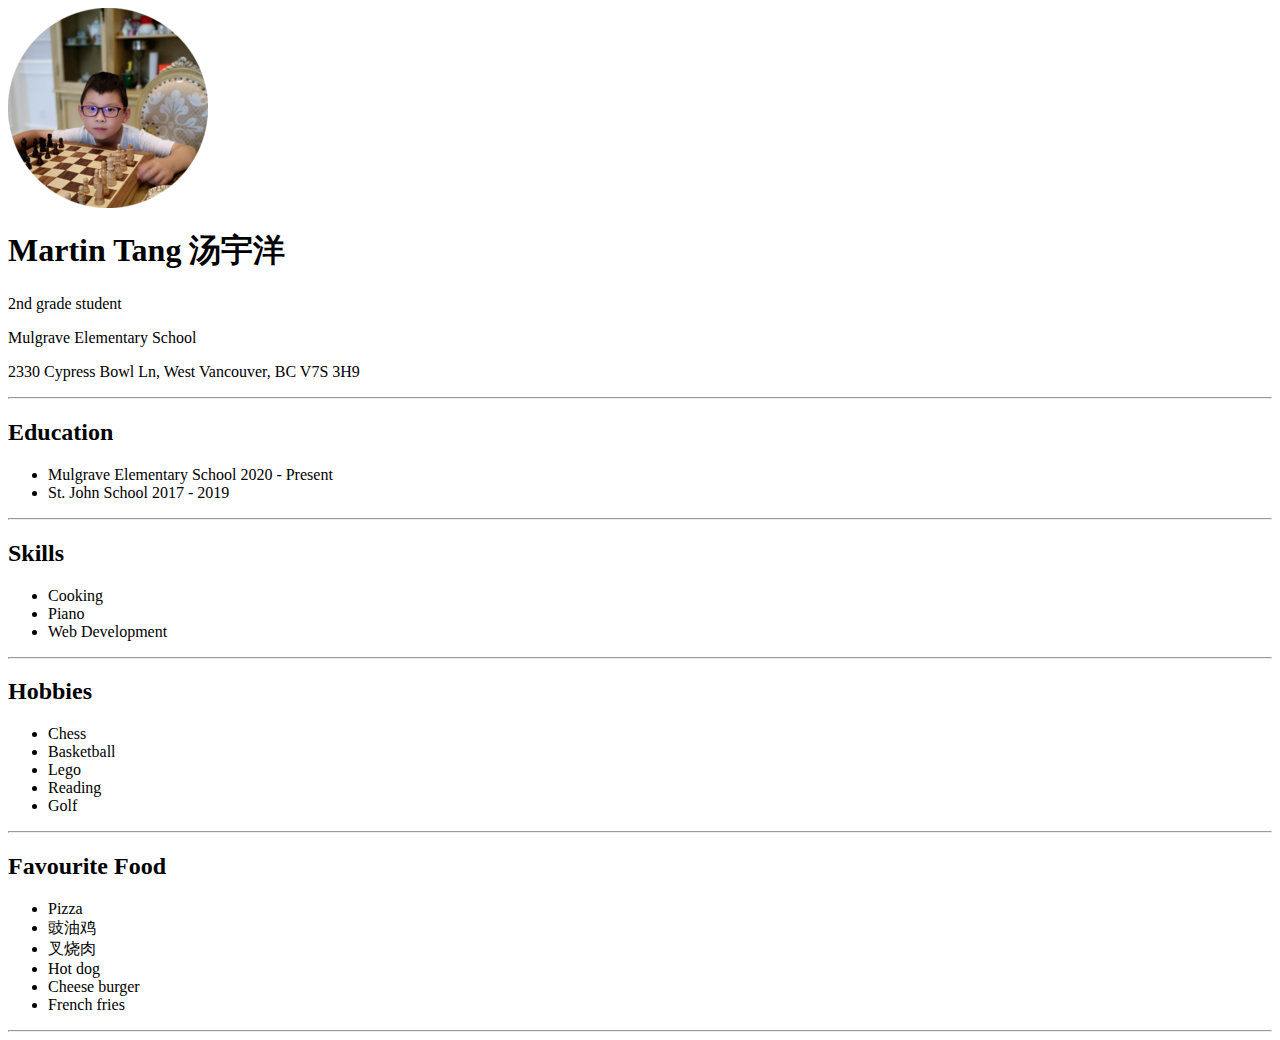
==== index.html @ cc9c3560 "Add files via upload" ====
<html lang="en">
<head>
    <meta charset="UTF-8">
    <meta http-equiv="X-UA-Compatible" content="IE=edge">
    <meta name="viewport" content="width=device-width, initial-scale=1.0">
    <title>Martin's First Website</title>
</head>
<body>
   <img src="martin.png"alt="Martin">
   <h1>Martin Tang 汤宇洋</h1>
  
   <p>2nd grade student</p>
   <p>Mulgrave Elementary School</p>
   <p>2330 Cypress Bowl Ln, West Vancouver, BC V7S 3H9</p>
 <hr>

 <h2>Education</h2>
 <ul>
    <li>Mulgrave Elementary School 2020 - Present </li>
    <li>St. John School 2017 - 2019</li>
 </ul>
<hr>

<h2>Skills</h2>
<ul>
   <li>Cooking</li>
   <li>Piano</li>
   <li>Web Development</li>

</ul>
<hr>

<h2>Hobbies</h2>
<ul>
   <li>Chess</li>
   <li>Basketball</li>
   <li>Lego</li>
   <li>Reading</li>
   <li>Golf</li>  
</ul>
<hr>
<h2>Favourite Food</h2>
<ul>
   <li>Pizza</li>
   <li>豉油鸡</li>
   <li>叉烧肉</li>
   <li>Hot dog</li>
   <li>Cheese burger</li>
   <li>French fries</li>
</ul>
<hr>
</body> 
</html>
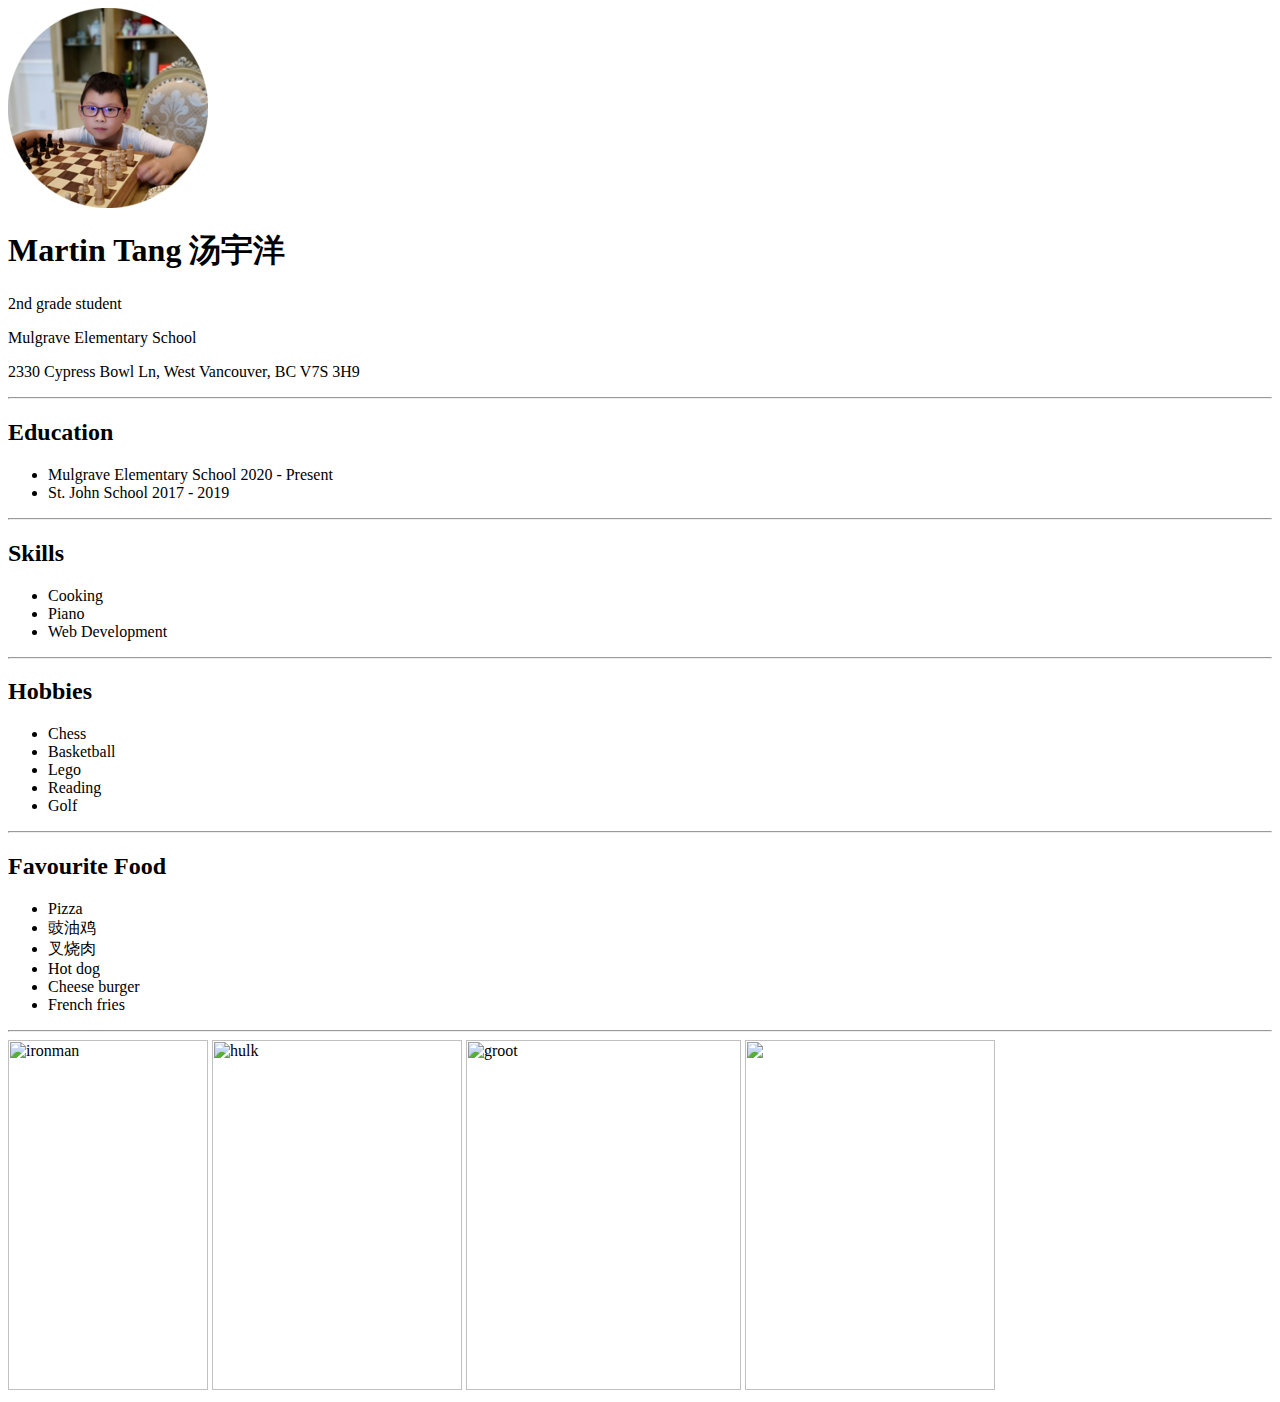
==== commit 8d97d054: "Add files via upload" ====
--- a/index.html
+++ b/index.html
@@ -49,5 +49,9 @@
    <li>French fries</li>
 </ul>
 <hr>
+<img src="https://static.wikia.nocookie.net/deathbattlefanon/images/b/b7/Epic_Iron_Man.png/revision/latest?cb=20150404070629" width="200" height="350" alt="ironman">
+<img src="https://www.nicepng.com/png/detail/3-33401_animated-hulk-png-free-download-avengers-ultron-revolution.png" width="250" height="350" alt="hulk">
+<img src="https://www.pngitem.com/pimgs/m/122-1223978_transparent-10-groot-png-images-collection-baby-groot.png" width= "275" height="350" alt="groot">
+<img src="https://www.nicepng.com/png/detail/6-68904_marvel-vision-png-photo-avengers-2-vision-1.png" width="250" height="350" alt="">
 </body> 
 </html>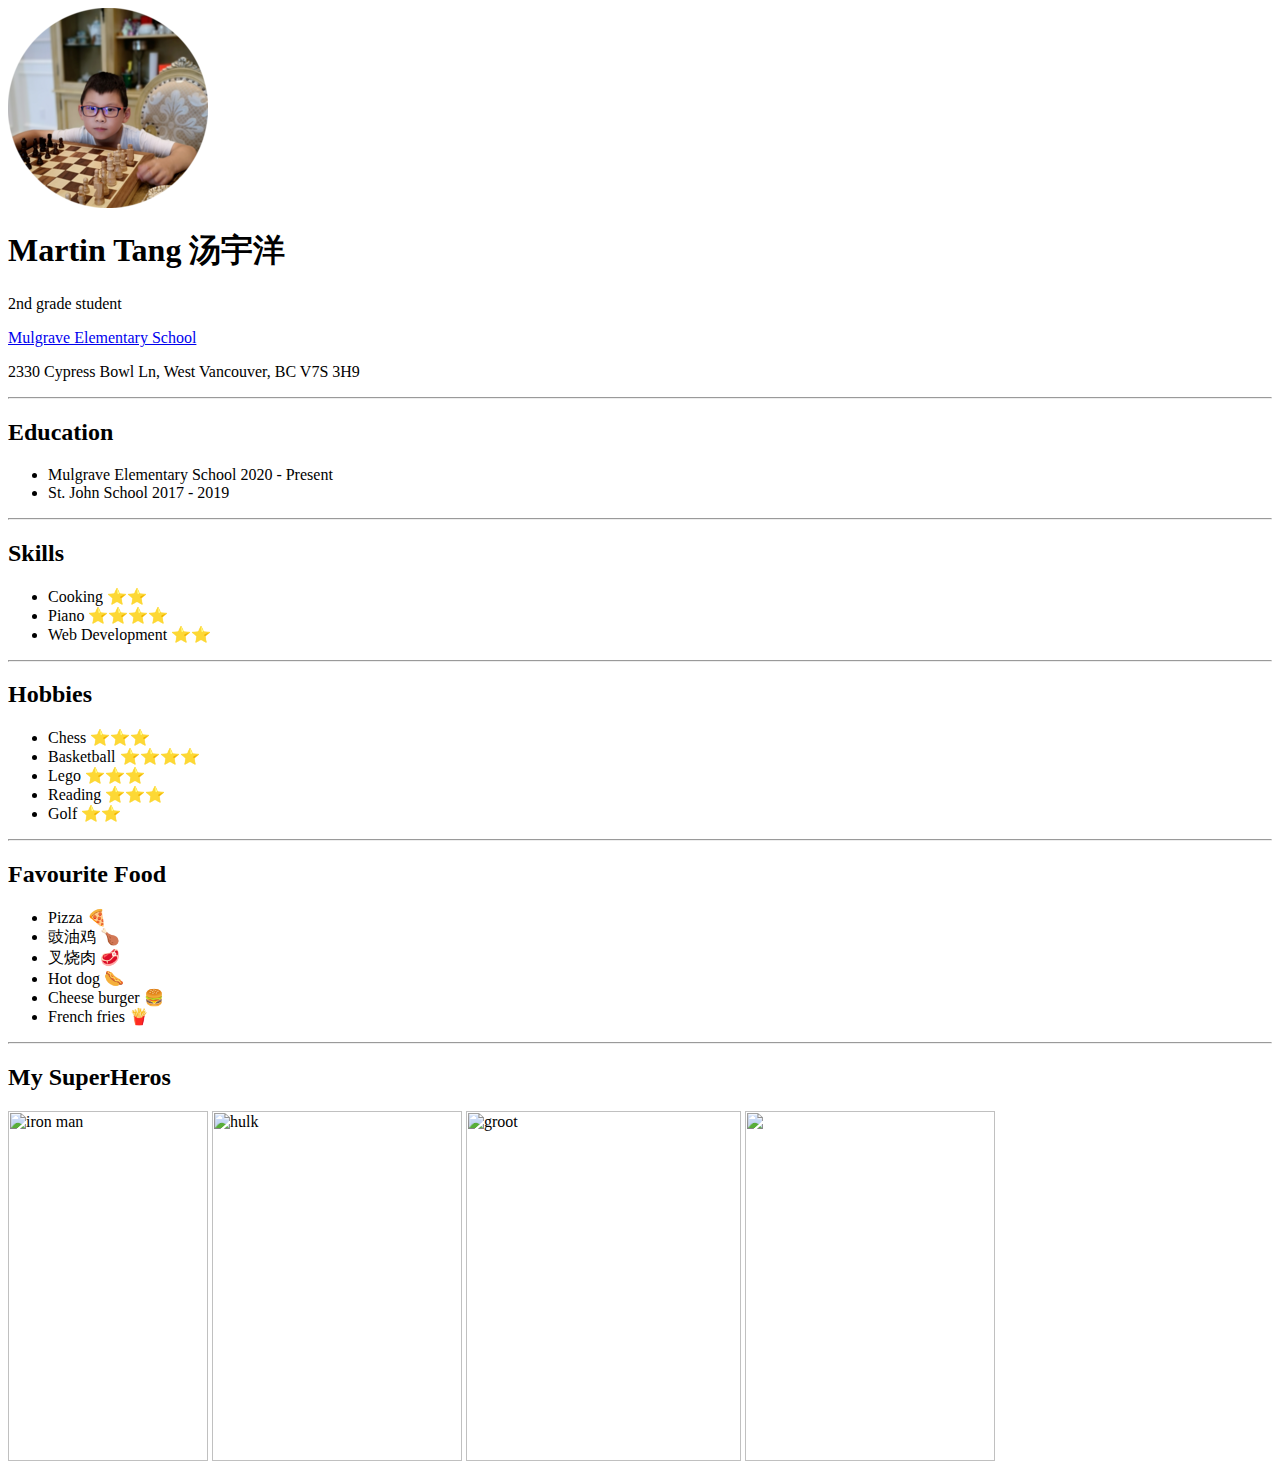
==== commit 7789d2fb: "Add files via upload" ====
--- a/index.html
+++ b/index.html
@@ -10,7 +10,8 @@
    <h1>Martin Tang 汤宇洋</h1>
   
    <p>2nd grade student</p>
-   <p>Mulgrave Elementary School</p>
+   
+   <a href="https://www.mulgrave.com/">Mulgrave Elementary School</a>
    <p>2330 Cypress Bowl Ln, West Vancouver, BC V7S 3H9</p>
  <hr>
 
@@ -23,33 +24,34 @@
 
 <h2>Skills</h2>
 <ul>
-   <li>Cooking</li>
-   <li>Piano</li>
-   <li>Web Development</li>
+   <li>Cooking ⭐️⭐️</li>
+   <li>Piano ⭐️⭐️⭐️⭐️</li>
+   <li>Web Development ⭐️⭐️</li>
 
 </ul>
 <hr>
 
 <h2>Hobbies</h2>
 <ul>
-   <li>Chess</li>
-   <li>Basketball</li>
-   <li>Lego</li>
-   <li>Reading</li>
-   <li>Golf</li>  
+   <li>Chess ⭐️⭐️⭐️</li>
+   <li>Basketball ⭐️⭐️⭐️⭐️</li>
+   <li>Lego ⭐️⭐️⭐️</li>
+   <li>Reading ⭐️⭐️⭐️</li>
+   <li>Golf ⭐️⭐️</li>  
 </ul>
 <hr>
 <h2>Favourite Food</h2>
 <ul>
-   <li>Pizza</li>
-   <li>豉油鸡</li>
-   <li>叉烧肉</li>
-   <li>Hot dog</li>
-   <li>Cheese burger</li>
-   <li>French fries</li>
+   <li>Pizza 🍕</li>
+   <li>豉油鸡 🍗</li>
+   <li>叉烧肉 🥩</li>
+   <li>Hot dog 🌭</li>
+   <li>Cheese burger 🍔</li>
+   <li>French fries  🍟</li>
 </ul>
 <hr>
-<img src="https://static.wikia.nocookie.net/deathbattlefanon/images/b/b7/Epic_Iron_Man.png/revision/latest?cb=20150404070629" width="200" height="350" alt="ironman">
+<h2>My SuperHeros</h2>
+<img src="https://static.comicvine.com/uploads/original/11133/111335995/6932890-0758240015-dc5bg.png" width="200" height="350" alt="iron man">
 <img src="https://www.nicepng.com/png/detail/3-33401_animated-hulk-png-free-download-avengers-ultron-revolution.png" width="250" height="350" alt="hulk">
 <img src="https://www.pngitem.com/pimgs/m/122-1223978_transparent-10-groot-png-images-collection-baby-groot.png" width= "275" height="350" alt="groot">
 <img src="https://www.nicepng.com/png/detail/6-68904_marvel-vision-png-photo-avengers-2-vision-1.png" width="250" height="350" alt="">
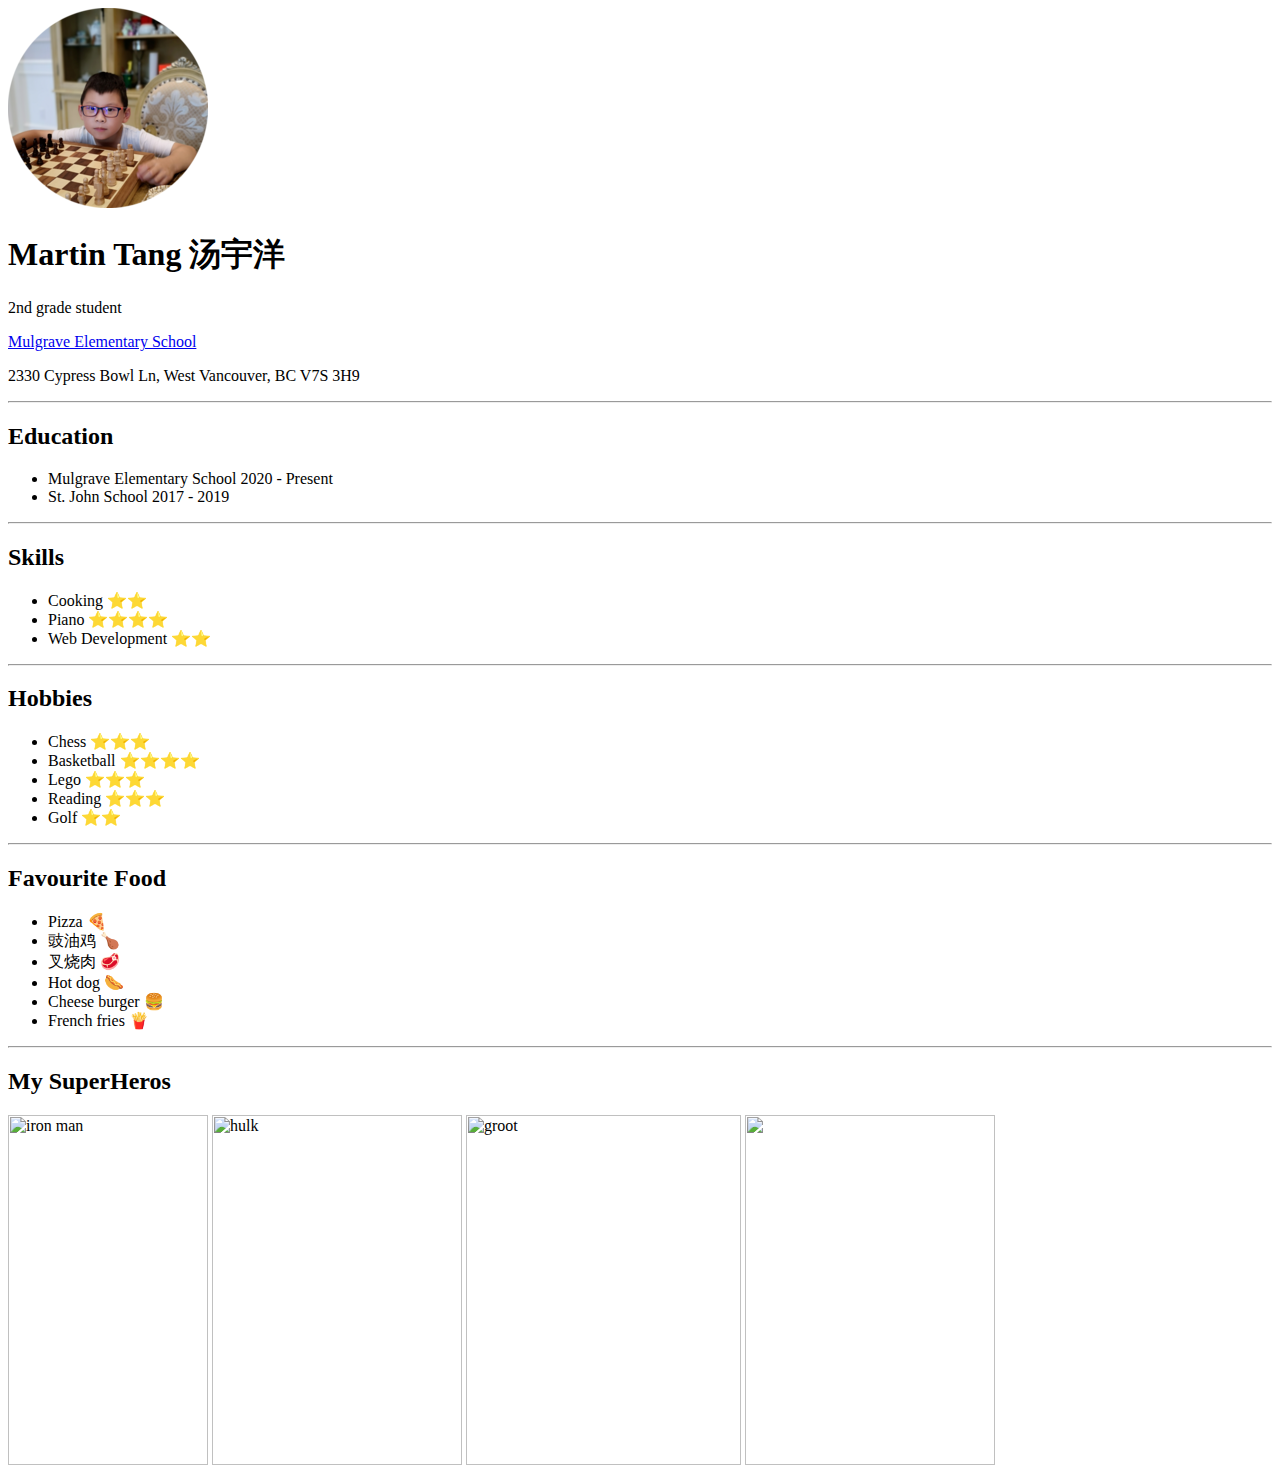
==== commit 5215e1bc: "Add files via upload" ====
--- a/index.html
+++ b/index.html
@@ -7,6 +7,8 @@
 </head>
 <body>
    <img src="martin.png"alt="Martin">
+   <iframe src="https://free.timeanddate.com/clock/i7yurrfk/n256/szw110/szh110/hoc09f/hbw0/hfc09f/cf100/hnce1ead6/fas30/fdi66/mqc000/mql15/mqw4/mqd98/mhc000/mhl15/mhw4/mhd98/mmc000/mml10/mmw1/mmd98/hhs2/hms2/hsv0" frameborder="0" width="110" height="110"></iframe>
+
    <h1>Martin Tang 汤宇洋</h1>
   
    <p>2nd grade student</p>
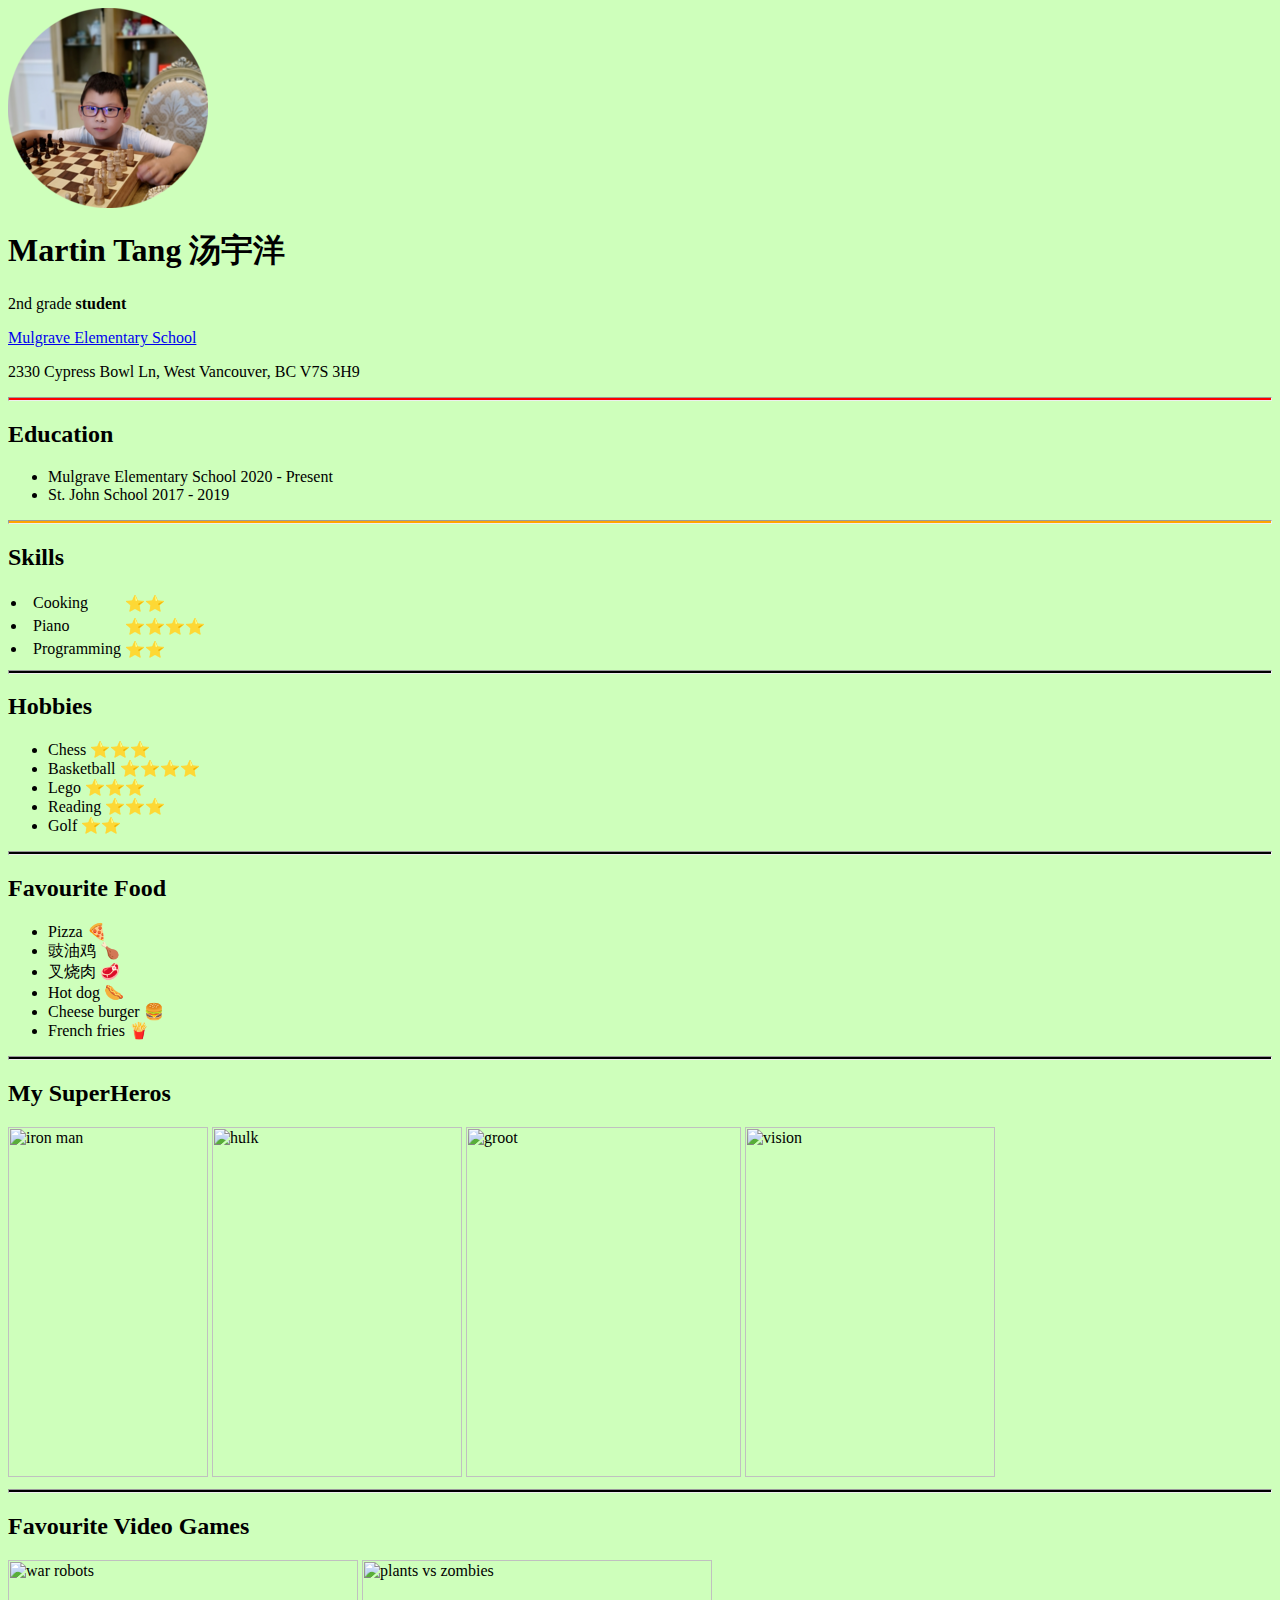
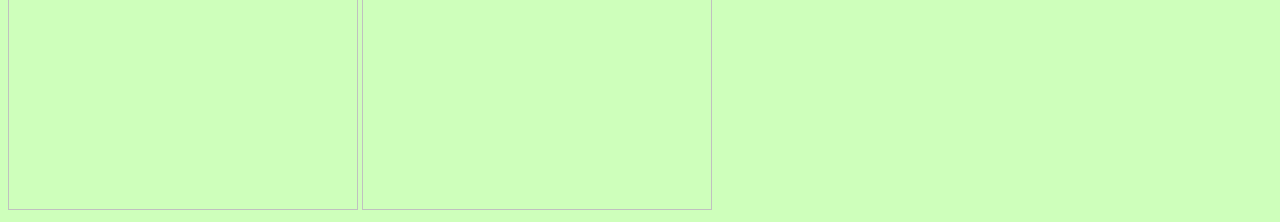
==== commit f3d6444f: "Add files via upload" ====
--- a/index.html
+++ b/index.html
@@ -3,34 +3,48 @@
     <meta charset="UTF-8">
     <meta http-equiv="X-UA-Compatible" content="IE=edge">
     <meta name="viewport" content="width=device-width, initial-scale=1.0">
+    <link rel="stylesheet" href="style.css">
     <title>Martin's First Website</title>
 </head>
 <body>
    <img src="martin.png"alt="Martin">
-   <iframe src="https://free.timeanddate.com/clock/i7yurrfk/n256/szw110/szh110/hoc09f/hbw0/hfc09f/cf100/hnce1ead6/fas30/fdi66/mqc000/mql15/mqw4/mqd98/mhc000/mhl15/mhw4/mhd98/mmc000/mml10/mmw1/mmd98/hhs2/hms2/hsv0" frameborder="0" width="110" height="110"></iframe>
 
    <h1>Martin Tang 汤宇洋</h1>
   
-   <p>2nd grade student</p>
+   <p>2nd grade <strong>student</strong> </p>
+
    
    <a href="https://www.mulgrave.com/">Mulgrave Elementary School</a>
    <p>2330 Cypress Bowl Ln, West Vancouver, BC V7S 3H9</p>
- <hr>
+ <hr id="first-hr">
 
  <h2>Education</h2>
  <ul>
     <li>Mulgrave Elementary School 2020 - Present </li>
     <li>St. John School 2017 - 2019</li>
  </ul>
-<hr>
+<hr id="second-hr">
 
 <h2>Skills</h2>
-<ul>
-   <li>Cooking ⭐️⭐️</li>
-   <li>Piano ⭐️⭐️⭐️⭐️</li>
-   <li>Web Development ⭐️⭐️</li>
 
-</ul>
+      <table>
+         <tr>
+            <td><li>Cooking</li> </td>
+            <td>⭐️⭐️</td>
+         </tr>
+        
+         <tr>
+            <td><li>Piano</li></td>
+            <td>⭐️⭐️⭐️⭐️</td>
+         </tr>
+
+         <tr>
+            <td><li>Programming</li></td>
+            <td>⭐️⭐️</td>
+         </tr>
+        
+      </table>
+   
 <hr>
 
 <h2>Hobbies</h2>
@@ -56,6 +70,10 @@
 <img src="https://static.comicvine.com/uploads/original/11133/111335995/6932890-0758240015-dc5bg.png" width="200" height="350" alt="iron man">
 <img src="https://www.nicepng.com/png/detail/3-33401_animated-hulk-png-free-download-avengers-ultron-revolution.png" width="250" height="350" alt="hulk">
 <img src="https://www.pngitem.com/pimgs/m/122-1223978_transparent-10-groot-png-images-collection-baby-groot.png" width= "275" height="350" alt="groot">
-<img src="https://www.nicepng.com/png/detail/6-68904_marvel-vision-png-photo-avengers-2-vision-1.png" width="250" height="350" alt="">
+<img src="https://www.nicepng.com/png/detail/6-68904_marvel-vision-png-photo-avengers-2-vision-1.png" width="250" height="350" alt="vision">
+<hr>
+<h2>Favourite Video Games</h2>
+<img src="https://is3-ssl.mzstatic.com/image/thumb/PurpleVideo115/v4/06/31/94/063194d5-7853-7da5-8c27-79bbde8820c2/Job1de1dece-9b1d-4d72-ad15-30f094aacf2d-116728715-PreviewImage_preview_image_nonvideo_sdr-Time1625569672528.png/800x450bb.png" width="350" height="250" alt="war robots">
+<img src="https://images.saymedia-content.com/.image/t_share/MTc0Mzg2MzQzMzMyNjg1NDQ2/plants-vs-zombies-which-plant-are-you.jpg" height="250" width="350" alt="plants vs zombies">
 </body> 
-</html>+</html>
--- a/style.css
+++ b/style.css
@@ -0,0 +1,16 @@
+body{
+    background-color: CEFFBB;
+}
+
+hr{
+    height: 2px;
+    background-color: black;
+}
+
+#first-hr{
+    height: 2px;
+    background-color: red;
+}
+#second-hr{
+    background-color: orange;
+}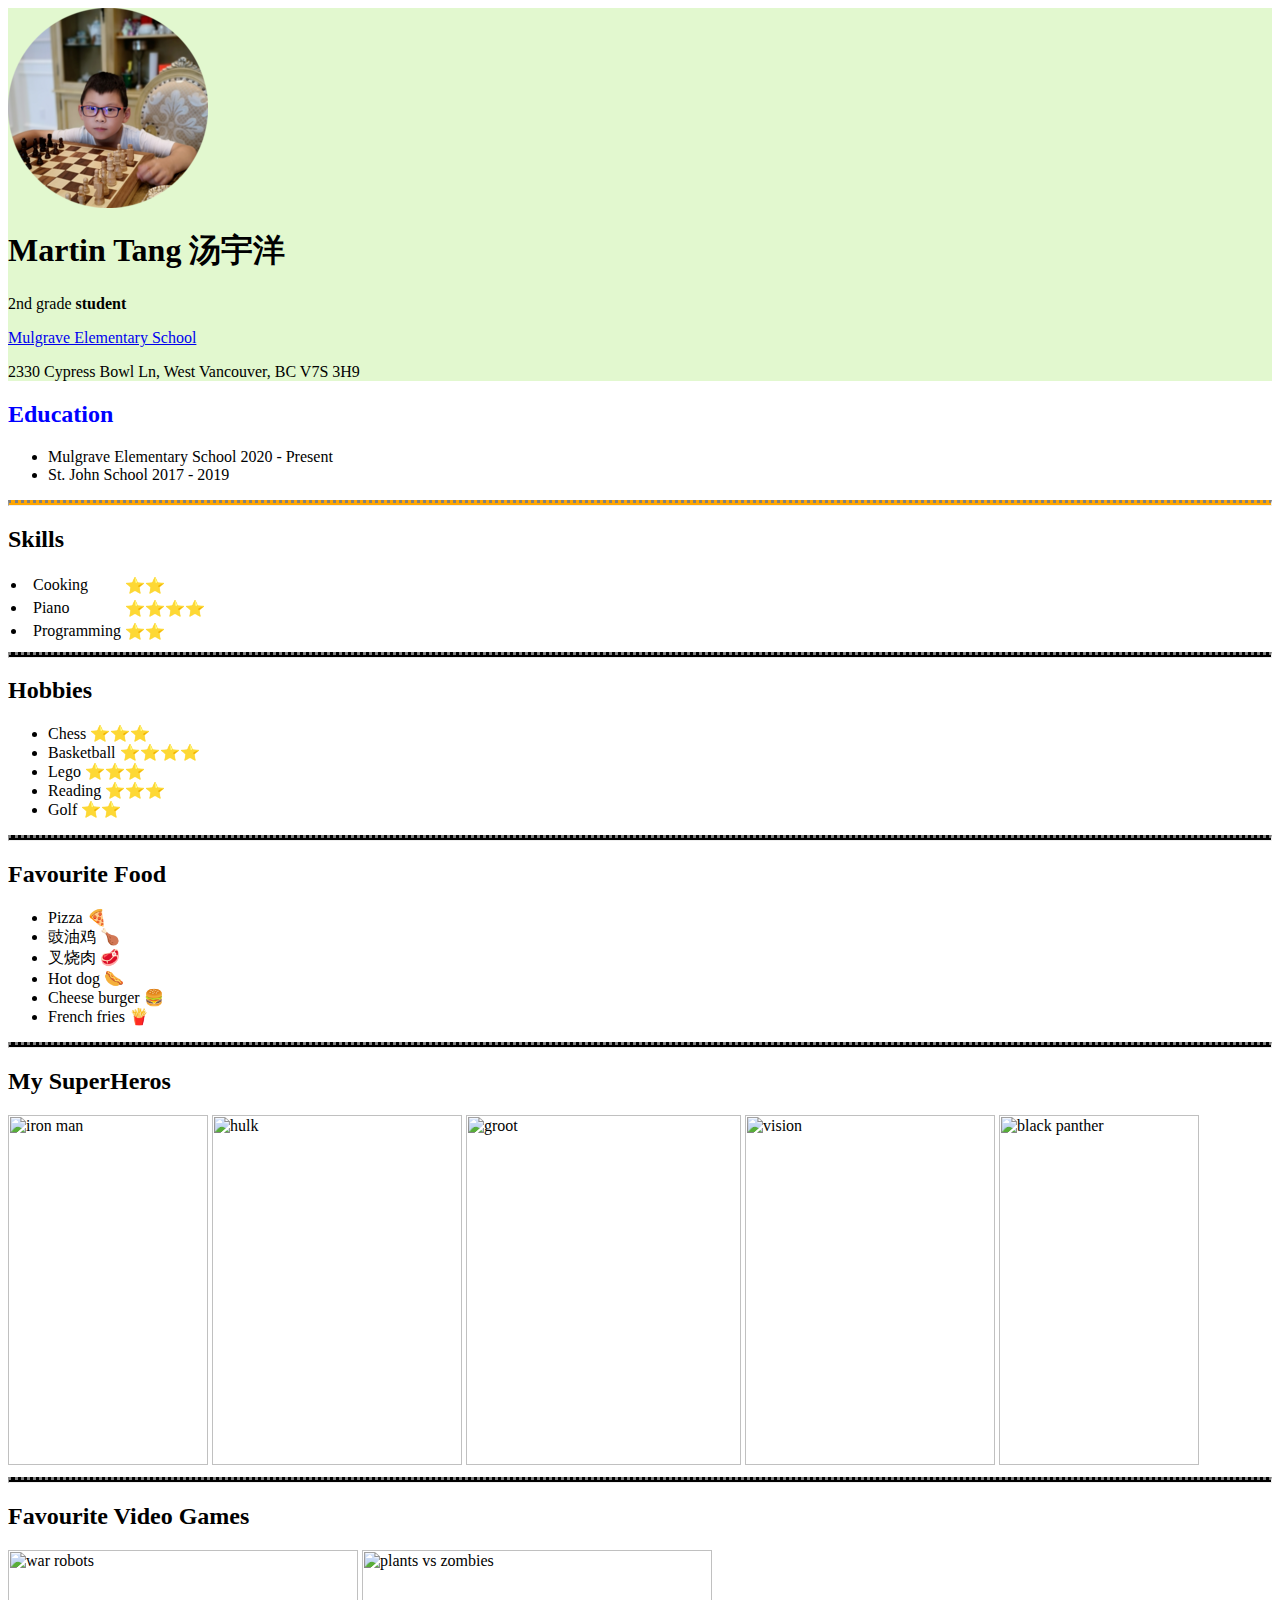
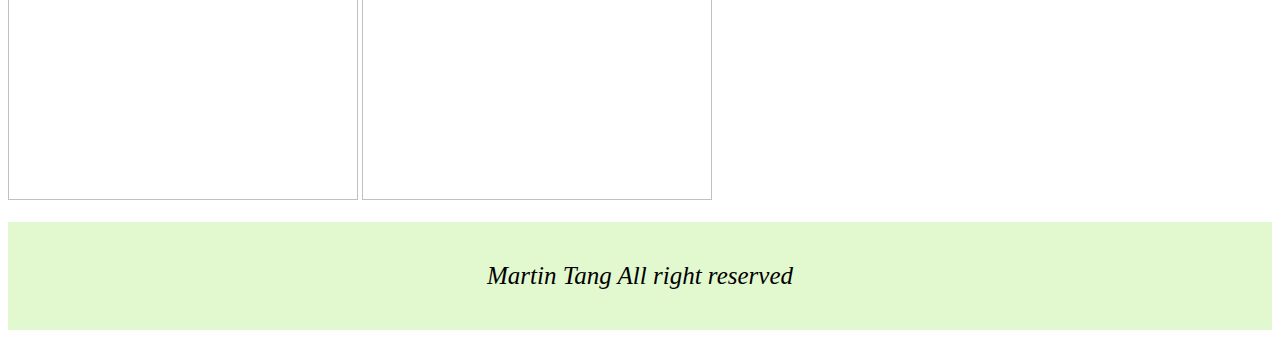
==== commit 0e009917: "Add files via upload" ====
--- a/index.html
+++ b/index.html
@@ -7,18 +7,20 @@
     <title>Martin's First Website</title>
 </head>
 <body>
-   <img src="martin.png"alt="Martin">
+   <div id="div1"> 
+      <img src="martin.png"alt="Martin">
 
-   <h1>Martin Tang 汤宇洋</h1>
+      <h1>Martin Tang 汤宇洋</h1>
   
-   <p>2nd grade <strong>student</strong> </p>
+      <p>2nd grade <strong>student</strong> </p>
 
    
-   <a href="https://www.mulgrave.com/">Mulgrave Elementary School</a>
-   <p>2330 Cypress Bowl Ln, West Vancouver, BC V7S 3H9</p>
- <hr id="first-hr">
+      <a href="https://www.mulgrave.com/">Mulgrave Elementary School</a>
+      <p>2330 Cypress Bowl Ln, West Vancouver, BC V7S 3H9</p>
+   </div>
 
- <h2>Education</h2>
+
+ <h2 id="ed">Education</h2>
  <ul>
     <li>Mulgrave Elementary School 2020 - Present </li>
     <li>St. John School 2017 - 2019</li>
@@ -45,7 +47,7 @@
         
       </table>
    
-<hr>
+<hr >
 
 <h2>Hobbies</h2>
 <ul>
@@ -71,9 +73,18 @@
 <img src="https://www.nicepng.com/png/detail/3-33401_animated-hulk-png-free-download-avengers-ultron-revolution.png" width="250" height="350" alt="hulk">
 <img src="https://www.pngitem.com/pimgs/m/122-1223978_transparent-10-groot-png-images-collection-baby-groot.png" width= "275" height="350" alt="groot">
 <img src="https://www.nicepng.com/png/detail/6-68904_marvel-vision-png-photo-avengers-2-vision-1.png" width="250" height="350" alt="vision">
+<img src="https://static.wikia.nocookie.net/marvelcinematicuniverse/images/b/bb/Infinity_War_Fathead_02.png/revision/latest?cb=20210507181454" alt="black panther" width="200"height="350">
 <hr>
 <h2>Favourite Video Games</h2>
 <img src="https://is3-ssl.mzstatic.com/image/thumb/PurpleVideo115/v4/06/31/94/063194d5-7853-7da5-8c27-79bbde8820c2/Job1de1dece-9b1d-4d72-ad15-30f094aacf2d-116728715-PreviewImage_preview_image_nonvideo_sdr-Time1625569672528.png/800x450bb.png" width="350" height="250" alt="war robots">
 <img src="https://images.saymedia-content.com/.image/t_share/MTc0Mzg2MzQzMzMyNjg1NDQ2/plants-vs-zombies-which-plant-are-you.jpg" height="250" width="350" alt="plants vs zombies">
+
+<br />
+<br />
+<footer> 
+   <p>Martin Tang All right reserved</p>
+</footer>
 </body> 
+
+
 </html>
--- a/style.css
+++ b/style.css
@@ -1,16 +1,32 @@
 body{
-    background-color: CEFFBB;
+    
 }
 
 hr{
     height: 2px;
     background-color: black;
+    border-top: dotted;
 }
 
-#first-hr{
-    height: 2px;
-    background-color: red;
-}
+
 #second-hr{
     background-color: orange;
+}
+#ed{
+    color: blue;
+}
+
+#div1{
+    background-color: rgb(226, 248, 207);
+}
+
+footer{
+    padding: 15;
+    text-align: center;
+    background-color: rgb(226, 248, 207);
+}
+
+footer p{
+    font-size: 25;
+    font-style: oblique;
 }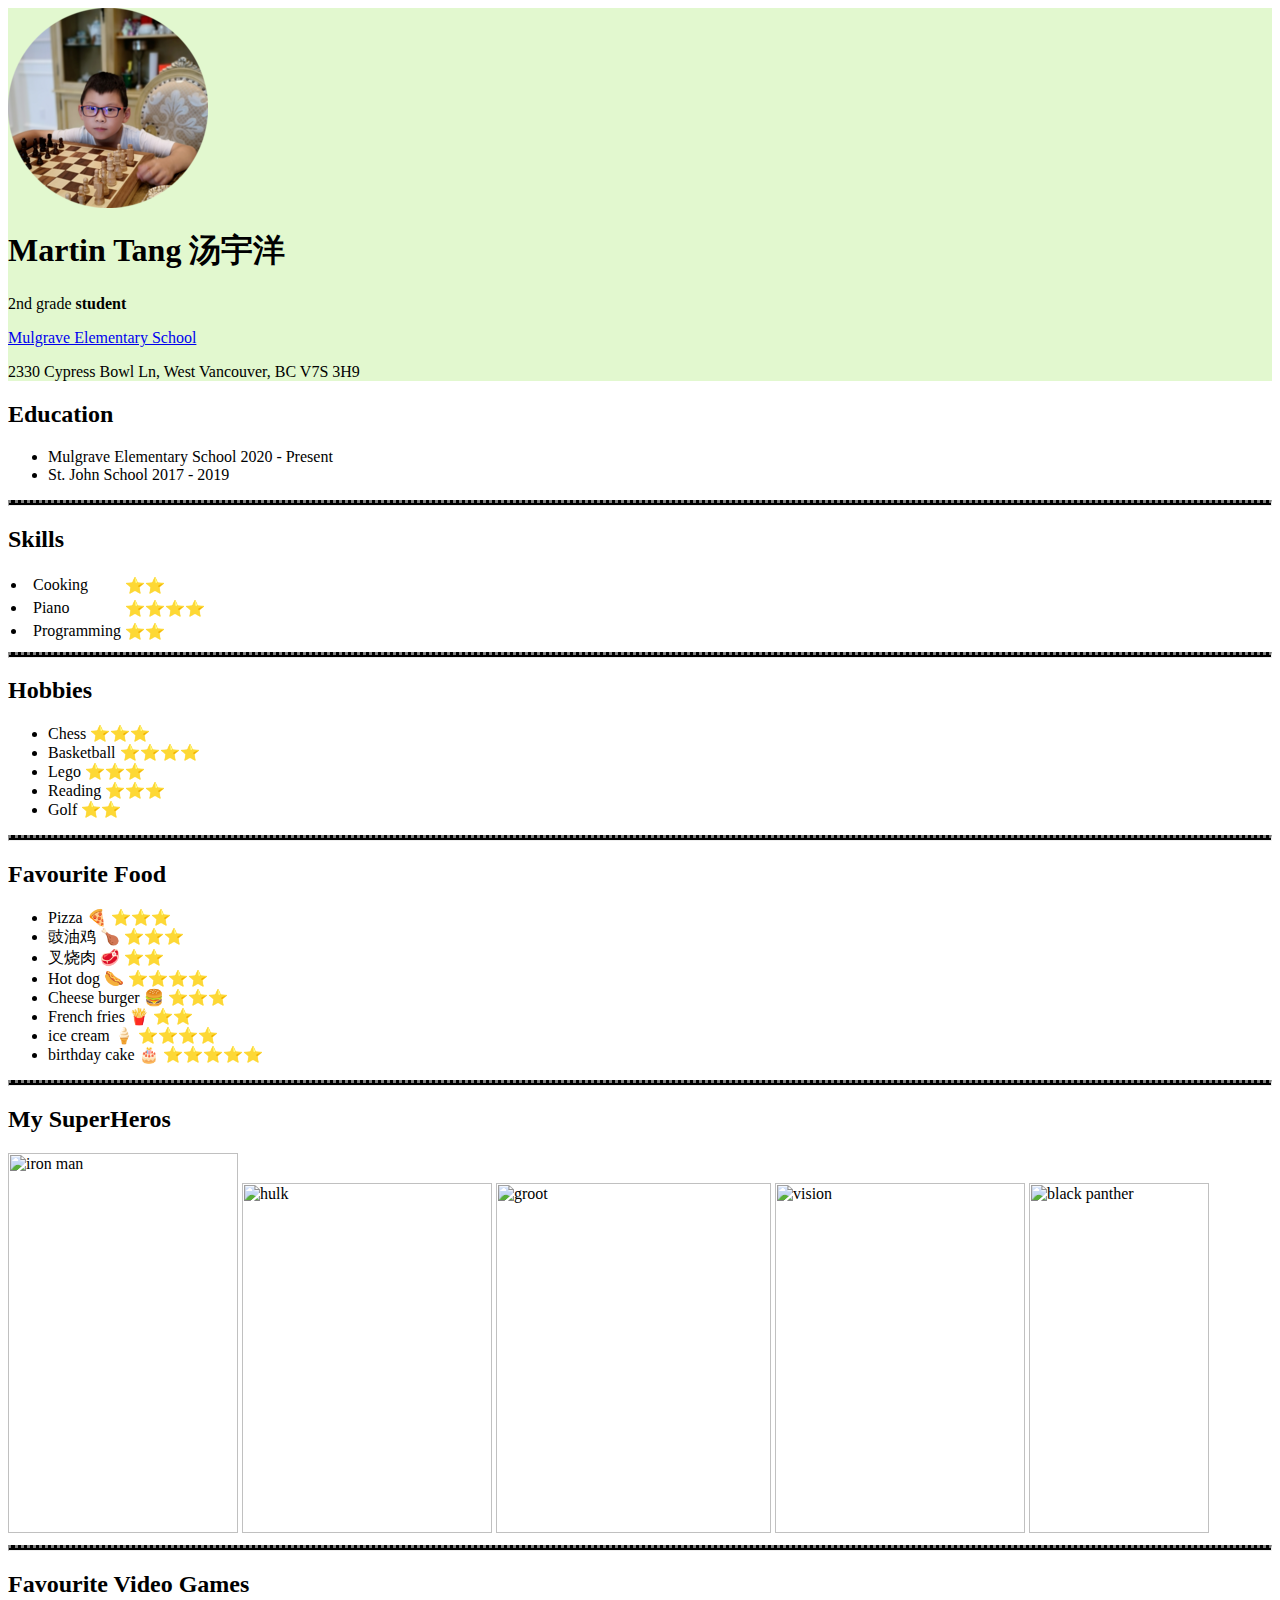
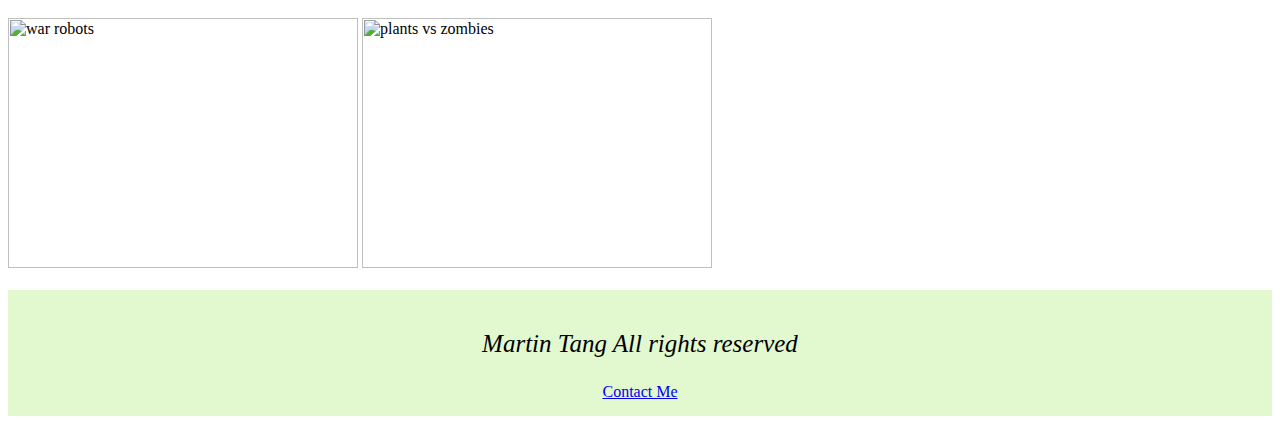
==== commit 87048424: "Add files via upload" ====
--- a/index.html
+++ b/index.html
@@ -20,12 +20,12 @@
    </div>
 
 
- <h2 id="ed">Education</h2>
+ <h2>Education</h2>
  <ul>
     <li>Mulgrave Elementary School 2020 - Present </li>
     <li>St. John School 2017 - 2019</li>
  </ul>
-<hr id="second-hr">
+<hr>
 
 <h2>Skills</h2>
 
@@ -60,20 +60,22 @@
 <hr>
 <h2>Favourite Food</h2>
 <ul>
-   <li>Pizza 🍕</li>
-   <li>豉油鸡 🍗</li>
-   <li>叉烧肉 🥩</li>
-   <li>Hot dog 🌭</li>
-   <li>Cheese burger 🍔</li>
-   <li>French fries  🍟</li>
+   <li>Pizza 🍕 ⭐️⭐️⭐️</li>
+   <li>豉油鸡 🍗 ⭐️⭐️⭐️</li>
+   <li>叉烧肉 🥩 ⭐️⭐️</li>
+   <li>Hot dog 🌭 ⭐️⭐️⭐️⭐️</li>
+   <li>Cheese burger 🍔 ⭐️⭐️⭐️</li>
+   <li>French fries  🍟 ⭐️⭐️</li>
+   <li>ice cream 🍦 ⭐️⭐️⭐️⭐️</li>
+   <li>birthday cake 🎂 ⭐️⭐️⭐️⭐️⭐️</li>
 </ul>
 <hr>
 <h2>My SuperHeros</h2>
-<img src="https://static.comicvine.com/uploads/original/11133/111335995/6932890-0758240015-dc5bg.png" width="200" height="350" alt="iron man">
+<img src="https://i.pinimg.com/originals/c5/09/d9/c509d95d5cd86e671fd8d2fb33653834.jpg" width="230" height="380" alt="iron man">
 <img src="https://www.nicepng.com/png/detail/3-33401_animated-hulk-png-free-download-avengers-ultron-revolution.png" width="250" height="350" alt="hulk">
 <img src="https://www.pngitem.com/pimgs/m/122-1223978_transparent-10-groot-png-images-collection-baby-groot.png" width= "275" height="350" alt="groot">
 <img src="https://www.nicepng.com/png/detail/6-68904_marvel-vision-png-photo-avengers-2-vision-1.png" width="250" height="350" alt="vision">
-<img src="https://static.wikia.nocookie.net/marvelcinematicuniverse/images/b/bb/Infinity_War_Fathead_02.png/revision/latest?cb=20210507181454" alt="black panther" width="200"height="350">
+<img src="https://static.wikia.nocookie.net/marvelcinematicuniverse/images/b/bb/Infinity_War_Fathead_02.png/revision/latest?cb=20210507181454" alt="black panther" width="180"height="350">
 <hr>
 <h2>Favourite Video Games</h2>
 <img src="https://is3-ssl.mzstatic.com/image/thumb/PurpleVideo115/v4/06/31/94/063194d5-7853-7da5-8c27-79bbde8820c2/Job1de1dece-9b1d-4d72-ad15-30f094aacf2d-116728715-PreviewImage_preview_image_nonvideo_sdr-Time1625569672528.png/800x450bb.png" width="350" height="250" alt="war robots">
@@ -82,7 +84,8 @@
 <br />
 <br />
 <footer> 
-   <p>Martin Tang All right reserved</p>
+   <p>Martin Tang All rights reserved</p>
+   <a href="contact.html">Contact Me</a>
 </footer>
 </body> 
 
--- a/style.css
+++ b/style.css
@@ -6,14 +6,6 @@
     height: 2px;
     background-color: black;
     border-top: dotted;
-}
-
-
-#second-hr{
-    background-color: orange;
-}
-#ed{
-    color: blue;
 }
 
 #div1{
@@ -29,4 +21,12 @@
 footer p{
     font-size: 25;
     font-style: oblique;
+}
+
+#car{
+    display:none;
+}
+
+#leo{
+    display: none;
 }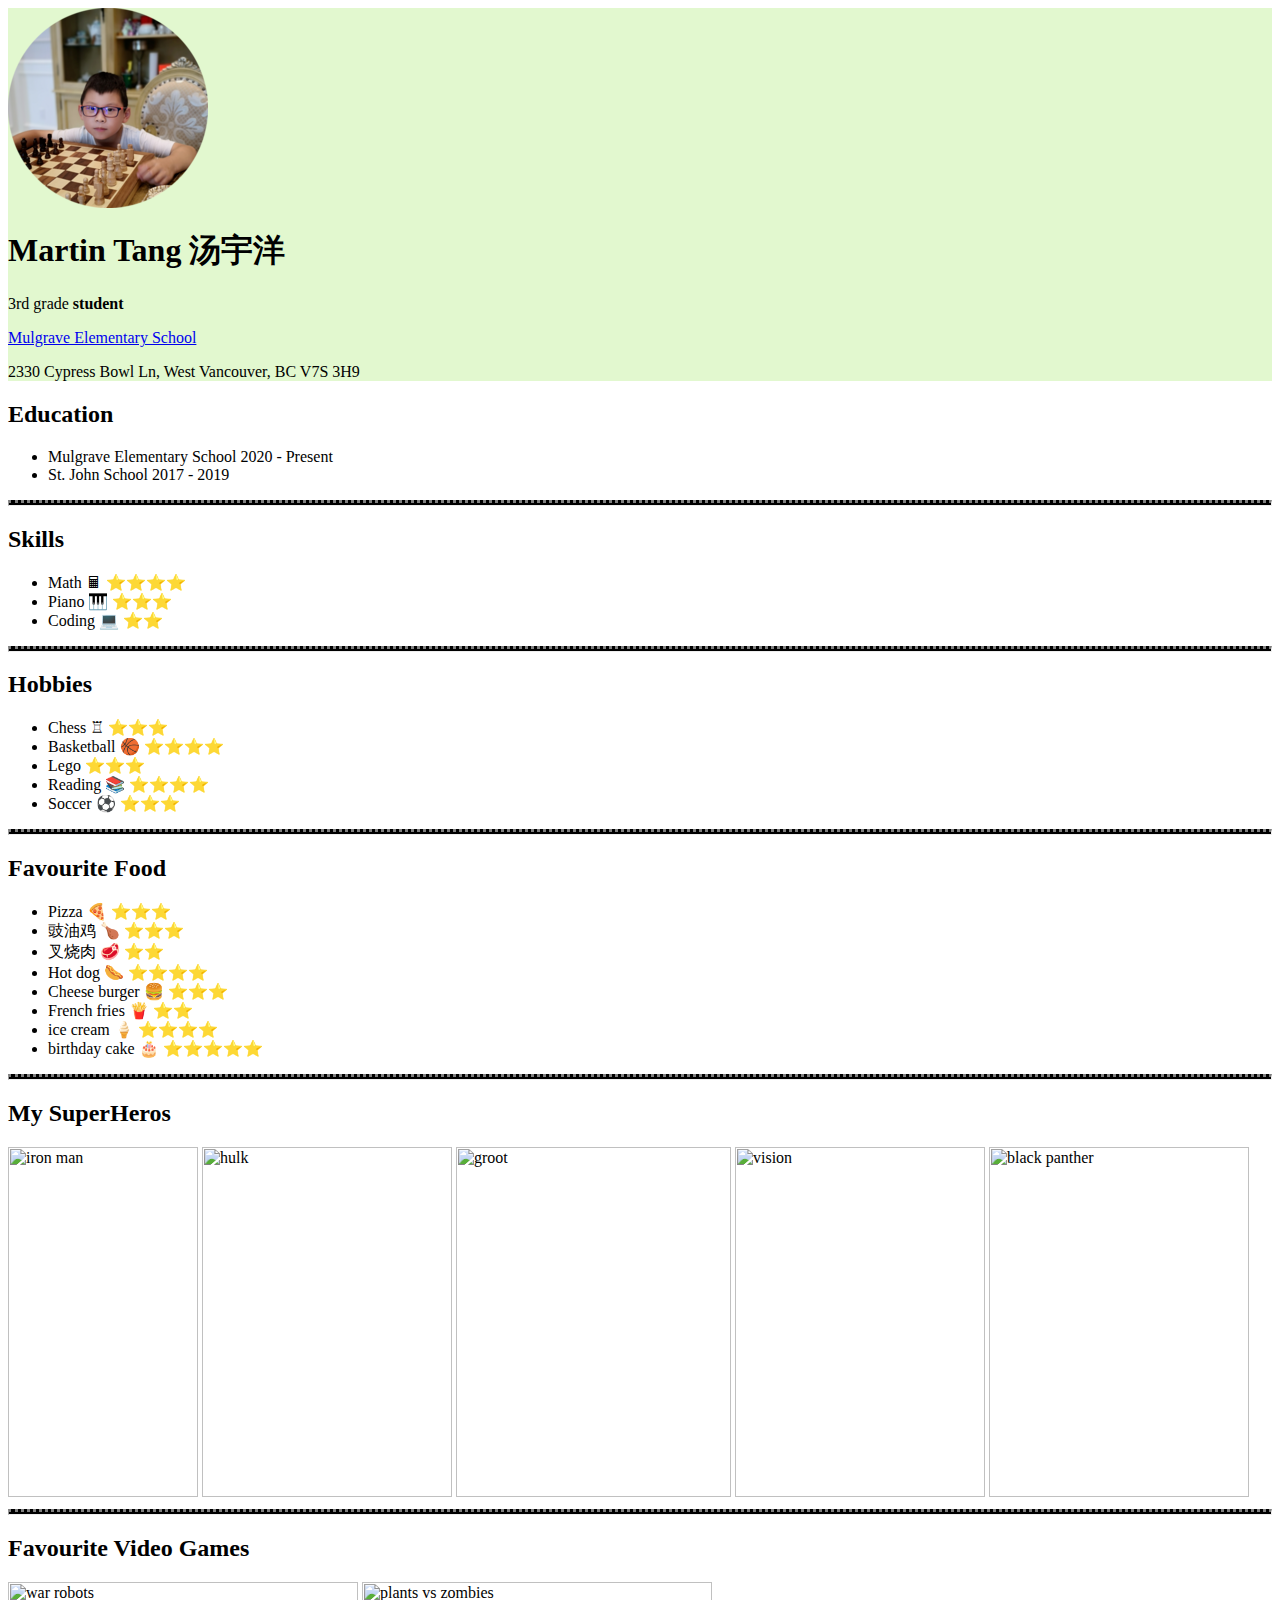
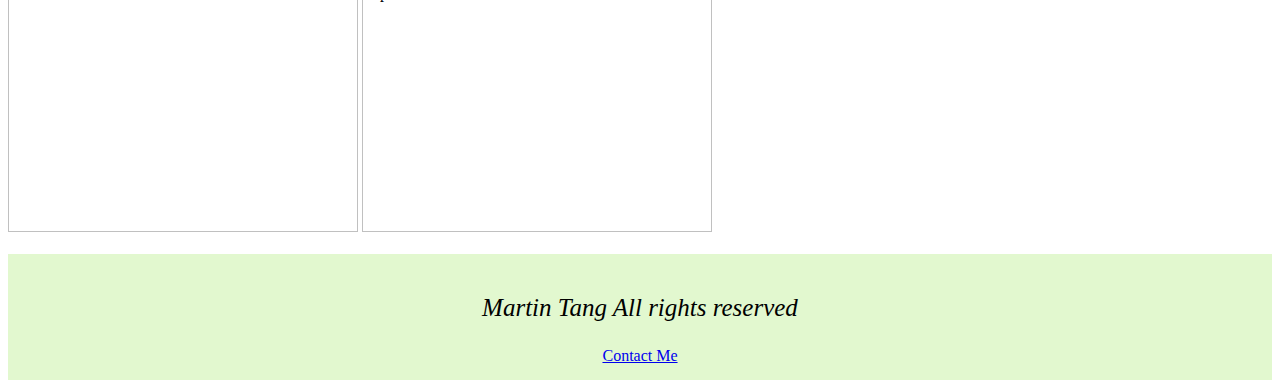
==== commit eeb911df: "Add files via upload" ====
--- a/index.html
+++ b/index.html
@@ -12,7 +12,7 @@
 
       <h1>Martin Tang 汤宇洋</h1>
   
-      <p>2nd grade <strong>student</strong> </p>
+      <p>3rd grade <strong>student</strong> </p>
 
    
       <a href="https://www.mulgrave.com/">Mulgrave Elementary School</a>
@@ -28,34 +28,20 @@
 <hr>
 
 <h2>Skills</h2>
-
-      <table>
-         <tr>
-            <td><li>Cooking</li> </td>
-            <td>⭐️⭐️</td>
-         </tr>
-        
-         <tr>
-            <td><li>Piano</li></td>
-            <td>⭐️⭐️⭐️⭐️</td>
-         </tr>
-
-         <tr>
-            <td><li>Programming</li></td>
-            <td>⭐️⭐️</td>
-         </tr>
-        
-      </table>
-   
+<ul>
+   <li>Math 🖩 ⭐️⭐️⭐️⭐️</li>
+   <li>Piano 🎹 ⭐️⭐️⭐️</li>
+   <li>Coding 💻 ⭐️⭐️</li>
+</ul>
 <hr >
 
 <h2>Hobbies</h2>
 <ul>
-   <li>Chess ⭐️⭐️⭐️</li>
-   <li>Basketball ⭐️⭐️⭐️⭐️</li>
+   <li>Chess ♖ ⭐️⭐️⭐️</li>
+   <li>Basketball 🏀 ⭐️⭐️⭐️⭐️</li>
    <li>Lego ⭐️⭐️⭐️</li>
-   <li>Reading ⭐️⭐️⭐️</li>
-   <li>Golf ⭐️⭐️</li>  
+   <li>Reading 📚 ⭐️⭐️⭐️⭐️</li> 
+   <li>Soccer ⚽️ ⭐️⭐️⭐️</li>
 </ul>
 <hr>
 <h2>Favourite Food</h2>
@@ -71,11 +57,11 @@
 </ul>
 <hr>
 <h2>My SuperHeros</h2>
-<img src="https://i.pinimg.com/originals/c5/09/d9/c509d95d5cd86e671fd8d2fb33653834.jpg" width="230" height="380" alt="iron man">
+<img src="https://i.pinimg.com/originals/c5/09/d9/c509d95d5cd86e671fd8d2fb33653834.jpg" width="190" height="350" alt="iron man">
 <img src="https://www.nicepng.com/png/detail/3-33401_animated-hulk-png-free-download-avengers-ultron-revolution.png" width="250" height="350" alt="hulk">
 <img src="https://www.pngitem.com/pimgs/m/122-1223978_transparent-10-groot-png-images-collection-baby-groot.png" width= "275" height="350" alt="groot">
 <img src="https://www.nicepng.com/png/detail/6-68904_marvel-vision-png-photo-avengers-2-vision-1.png" width="250" height="350" alt="vision">
-<img src="https://static.wikia.nocookie.net/marvelcinematicuniverse/images/b/bb/Infinity_War_Fathead_02.png/revision/latest?cb=20210507181454" alt="black panther" width="180"height="350">
+<img src="https://i.pinimg.com/originals/c1/78/de/c178de16a4ad76e14c2d2a1a07d4bfc9.jpg" alt="black panther" width="260"height="350">
 <hr>
 <h2>Favourite Video Games</h2>
 <img src="https://is3-ssl.mzstatic.com/image/thumb/PurpleVideo115/v4/06/31/94/063194d5-7853-7da5-8c27-79bbde8820c2/Job1de1dece-9b1d-4d72-ad15-30f094aacf2d-116728715-PreviewImage_preview_image_nonvideo_sdr-Time1625569672528.png/800x450bb.png" width="350" height="250" alt="war robots">
--- a/style.css
+++ b/style.css
@@ -27,6 +27,25 @@
     display:none;
 }
 
-#leo{
+#header{
+    text-align: center;
+}
+#click{
     display: none;
+    height: 50px;
+    width: 150px;
+    font-size: large;
+    font-weight:bold ;
+    margin-left: 45%;
+    border-color: rgb(146, 245, 133);
+    border-radius: 100px;
+}
+
+#pokemon1{
+    margin-left: 10%;
+}
+
+#car{
+    margin: 0 auto 0 auto;
+    opacity: 0;
 }